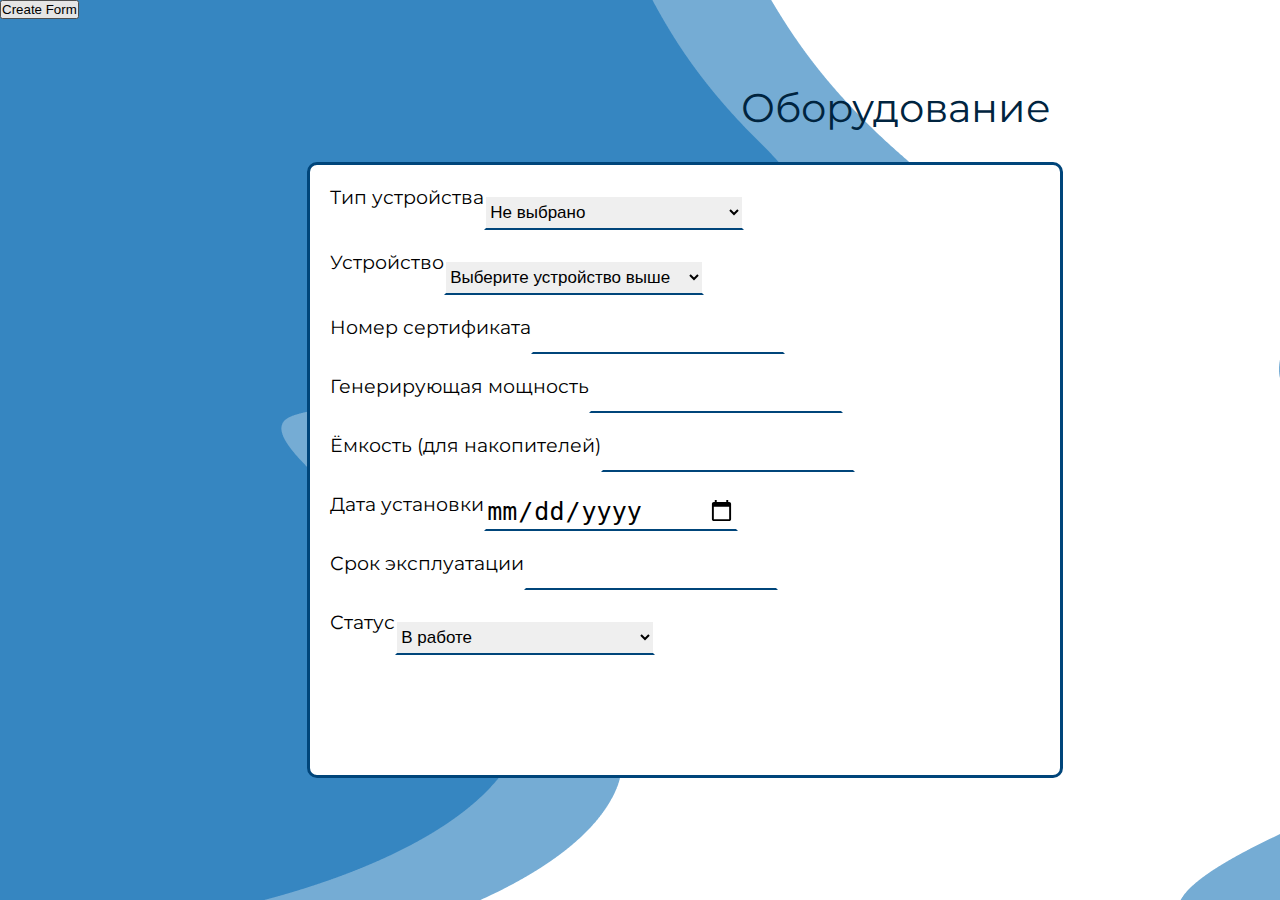
==== Oborydovanue.html @ fd38a4e5 "сделал устройство" ====
<!DOCTYPE html>
<html lang="en">
<head>
    <meta charset="UTF-8">
    <meta name="viewport" content="width=device-width, initial-scale=1.0">
    <title>Document</title>
    <link rel="stylesheet" href="CSS/Oborydovanue.css">
    <link href="https://fonts.googleapis.com/css2?family=Montserrat&display=swap" rel="stylesheet">
    <script>
        function createForm() {
            var form = document.createElement("form");
            var divL = document.createElement("div");
            var div = document.createElement("div");
            var p = document.createElement("p");
            var selectf = document.createElement("select"); 
            var option0 = document.createElement("option");
            var option1 = document.createElement("option"); 
            var option2 = document.createElement("option"); 
            var option3 = document.createElement("option");
            var div1 = document.createElement("div");  
            var p1 = document.createElement("p");  
            var selects = document.createElement("select");
            var optiond = document.createElement("option");                                                                
    
            form.setAttribute("method", "post");
            divL.setAttribute("class", "LogIn");
            div.setAttribute("class", "div");
            selectf.setAttribute("id", "first");
            option0.setAttribute("value", "option0");
            option1.setAttribute("value", "option1");
            option2.setAttribute("value", "option2");
            option3.setAttribute("value", "option3");
            div1.setAttribute("class", "div");
            selects.setAttribute("id", "second");
            optiond.setAttribute("value", "default");

            p.textContent = "Тип устройства";
            option0.textContent = "Не выбрано";
            option1.textContent = "Генерирующие оборудование";
            option2.textContent = "Накопитель";
            option3.textContent = "Преобразователь";
            p1.textContent = "Устройство";
            optiond.textContent = "Выберите устройство выше";

            form.appendChild(divL);
            divL.appendChild(div);
            div.appendChild(p);
            div.appendChild(selectf);
            selectf.appendChild(option0);
            selectf.appendChild(option1);
            selectf.appendChild(option2);
            selectf.appendChild(option3);

            divL.appendChild(div1);
            div1.appendChild(p1);
            div1.appendChild(selects);
            selects.appendChild(optiond);

            document.body.appendChild(form);
        }
    </script>
    
</head>
<body>
    <button onclick="createForm()">Create Form</button>
    <p id="send">Оборудование</p>
    <form action="">
        <div class="LogIn">
            <div class="div">
                <p>Тип устройства</p>
                <select id="first">
                    <option value="option0">Не выбрано</option>
                    <option value="option1">Генерирующие оборудование</option>
                    <option value="option2">Накопитель</option>
                    <option value="option3">Преобразователь</option>
                </select>
            </div>
            <div class="div">
                <p>Устройство</p>
                <select id="second">
                    <option value="default">Выберите устройство выше</option>
                </select>
            </div>
            <script>
                const firstDropdown = document.getElementById("first");
                const secondDropdown = document.getElementById("second");             
                firstDropdown.addEventListener("change", function() {
                    const selectedValue = firstDropdown.value;
                    let options = [];              
                    if (selectedValue === "option1") {
                        options = ["Солнечные панели", "Дизельный генератор", "Ветряной генератор", "Гидрогенератор"];
                    } else if (selectedValue === "option2") {
                        options = ["Накопитель энергии", "Электромобиль"];
                    } else if (selectedValue === "option3") {
                        options = ["Инвертор", "Активный фильтр"];
                    } else if (selectedValue === "option0") {
                        options = ["Выберите устройство выше"]
                    }
                    secondDropdown.innerHTML = "";
                    options.forEach(function(option) {
                        const optionElement = document.createElement("option");
                        optionElement.value = option;
                        optionElement.text = option;
                        secondDropdown.appendChild(optionElement);
                    });
                });
            </script>
            <div class="div">
                <p>Номер сертификата</p>
                <input type="text" maxlength="6" minlength="6">
            </div>
            <div class="div">
                <p>Генерирующая мощность</p>
                <input type="text">
            </div>
            <div class="div">
                <p>Ёмкость (для накопителей)</p>
                <input type="text">
            </div>
            <div class="div">
                <p>Дата установки</p>
                <input type="date">
            </div>
            <div class="div">
               <p>Срок эксплуатации</p>
               <input type="text">
             </div>
             <div class="div">
                <p>Статус</p>
                <select>
                    <option>В работе</option>
                    <option>В ремонте</option>
                </select>
            </div>
        </div>
    </from>
</body>
</html>
---- CSS/Oborydovanue.css ----
*{
    padding: 0;
    margin: 0;
}

html{
    background-image: url(../img/vxod1.png);
    background-size: cover;
    height: 100%;
}

#send{
    color: #00243f;
    font-size: 40px;
    margin-top: 5%;
    margin-left: 40%;
    font-family: 'Montserrat', sans-serif;
}

.LogIn{
    background: white;
    width: 750px;
    height: 610px;
    border-radius: 10px;
    border-style: solid;
    border-color: #00457a;
    border-width: 3px;
    margin-top: 30px;
    margin-left: 24%;
}

select{
    height: 35px;
    width: 260px;
    border-width: 2px;
    border-style: solid;
    font-size: 17px;
    border-color: white white #00457a white;
    margin-top: 10px;
}

.div{
    display: inline-flex;
    padding-top: 20px;
    padding-left: 20px;
}

input{
    height: 35px;
    width: 250px;
    border-width: 2px;
    border-style: solid;
    font-size: 25px;
    border-color: white white #00457a white;
}

p{
    font-size: 120%;
    text-align: center;
    font-family: 'Montserrat', sans-serif;
}
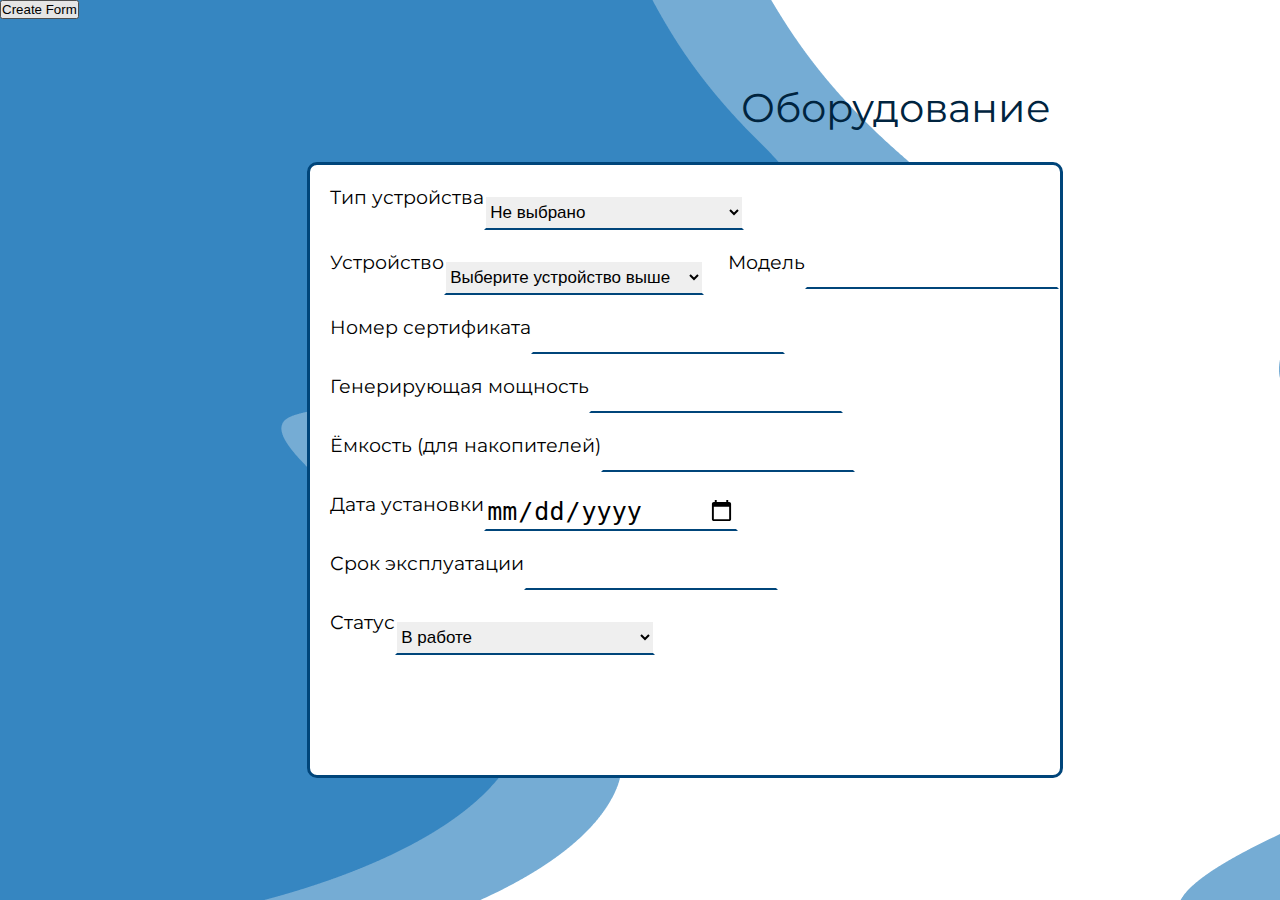
==== commit 5b27f9cd: "сделал номер сертфиката" ====
--- a/Oborydovanue.html
+++ b/Oborydovanue.html
@@ -20,7 +20,13 @@
             var div1 = document.createElement("div");  
             var p1 = document.createElement("p");  
             var selects = document.createElement("select");
-            var optiond = document.createElement("option");                                                                
+            var optiond = document.createElement("option"); 
+            var div2 = document.createElement("div");  
+            var p2 = document.createElement("p"); 
+            var input2 = document.createElement("input"); 
+            var div3 = document.createElement("div");  
+            var p3 = document.createElement("p"); 
+            var input3 = document.createElement("input");                                                            
     
             form.setAttribute("method", "post");
             divL.setAttribute("class", "LogIn");
@@ -33,6 +39,12 @@
             div1.setAttribute("class", "div");
             selects.setAttribute("id", "second");
             optiond.setAttribute("value", "default");
+            div2.setAttribute("class", "div");
+            input2.setAttribute("type", "text");
+            div3.setAttribute("class", "div");
+            input3.setAttribute("type", "text");
+            input3.setAttribute("maxlength", "6");
+            input3.setAttribute("minlength", "6");
 
             p.textContent = "Тип устройства";
             option0.textContent = "Не выбрано";
@@ -41,6 +53,8 @@
             option3.textContent = "Преобразователь";
             p1.textContent = "Устройство";
             optiond.textContent = "Выберите устройство выше";
+            p2.textContent = "Модель";
+            p3.textContent = "Номер сертификата";
 
             form.appendChild(divL);
             divL.appendChild(div);
@@ -55,6 +69,14 @@
             div1.appendChild(p1);
             div1.appendChild(selects);
             selects.appendChild(optiond);
+
+            divL.appendChild(div2);
+            div2.appendChild(p2);
+            div2.appendChild(input2);
+
+            divL.appendChild(div3);
+            div3.appendChild(p3);
+            div3.appendChild(input3);
 
             document.body.appendChild(form);
         }
@@ -106,6 +128,10 @@
                 });
             </script>
             <div class="div">
+                <p>Модель</p>
+                <input type="text">
+            </div>
+            <div class="div">
                 <p>Номер сертификата</p>
                 <input type="text" maxlength="6" minlength="6">
             </div>
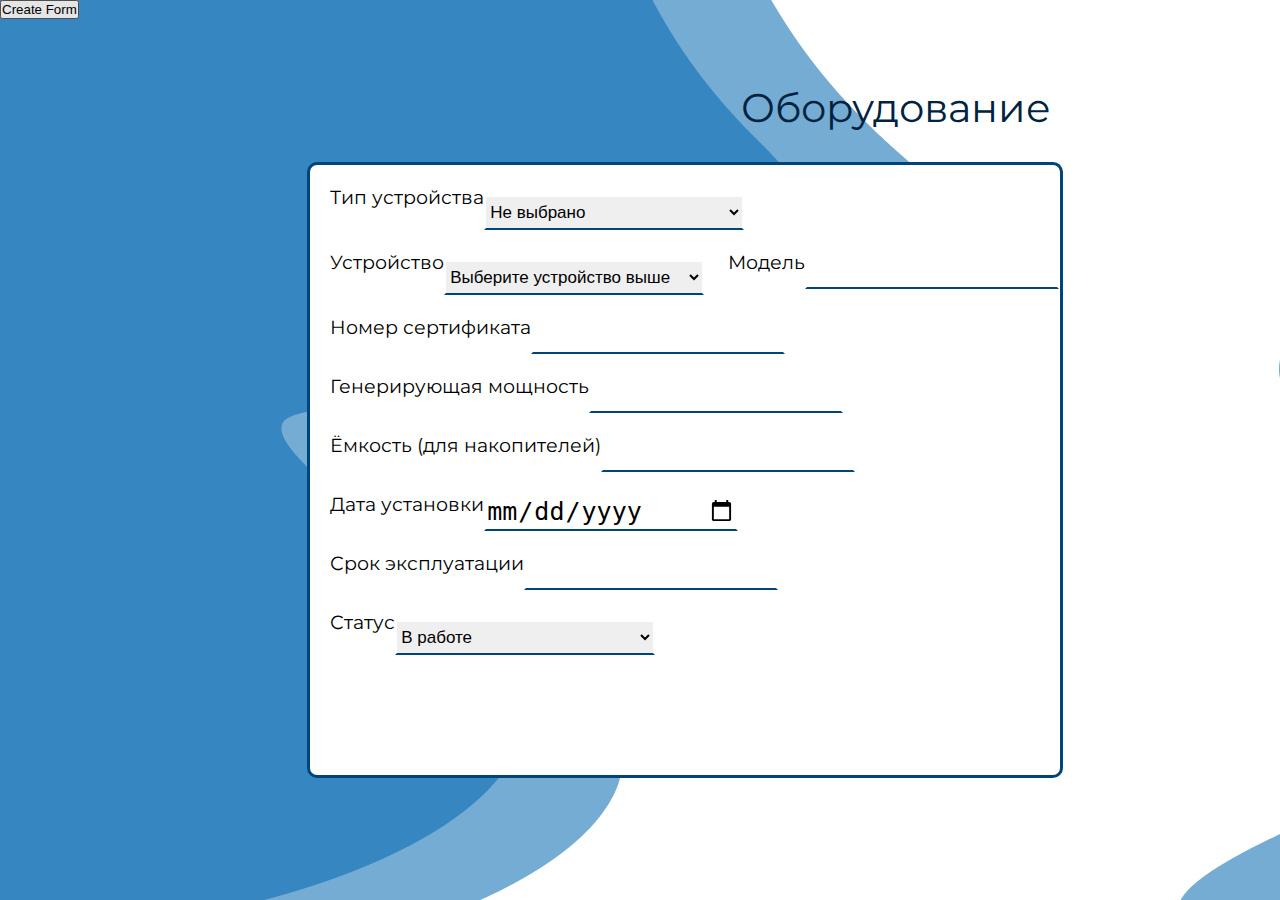
==== commit be254e25: "сделал ёмкость" ====
--- a/Oborydovanue.html
+++ b/Oborydovanue.html
@@ -26,7 +26,13 @@
             var input2 = document.createElement("input"); 
             var div3 = document.createElement("div");  
             var p3 = document.createElement("p"); 
-            var input3 = document.createElement("input");                                                            
+            var input3 = document.createElement("input");  
+            var div4 = document.createElement("div");  
+            var p4 = document.createElement("p"); 
+            var input4 = document.createElement("input");  
+            var div5 = document.createElement("div");  
+            var p5 = document.createElement("p"); 
+            var input5 = document.createElement("input");                                                           
     
             form.setAttribute("method", "post");
             divL.setAttribute("class", "LogIn");
@@ -45,6 +51,10 @@
             input3.setAttribute("type", "text");
             input3.setAttribute("maxlength", "6");
             input3.setAttribute("minlength", "6");
+            div4.setAttribute("class", "div");
+            input4.setAttribute("type", "text");
+            div5.setAttribute("class", "div");
+            input5.setAttribute("type", "text");
 
             p.textContent = "Тип устройства";
             option0.textContent = "Не выбрано";
@@ -55,6 +65,8 @@
             optiond.textContent = "Выберите устройство выше";
             p2.textContent = "Модель";
             p3.textContent = "Номер сертификата";
+            p4.textContent = "Генерирующая мощность";
+            p5.textContent = "Ёмкость (для накопителей)";
 
             form.appendChild(divL);
             divL.appendChild(div);
@@ -77,6 +89,14 @@
             divL.appendChild(div3);
             div3.appendChild(p3);
             div3.appendChild(input3);
+
+            divL.appendChild(div4);
+            div4.appendChild(p4);
+            div4.appendChild(input4);
+
+            divL.appendChild(div5);
+            div5.appendChild(p5);
+            div5.appendChild(input5);
 
             document.body.appendChild(form);
         }
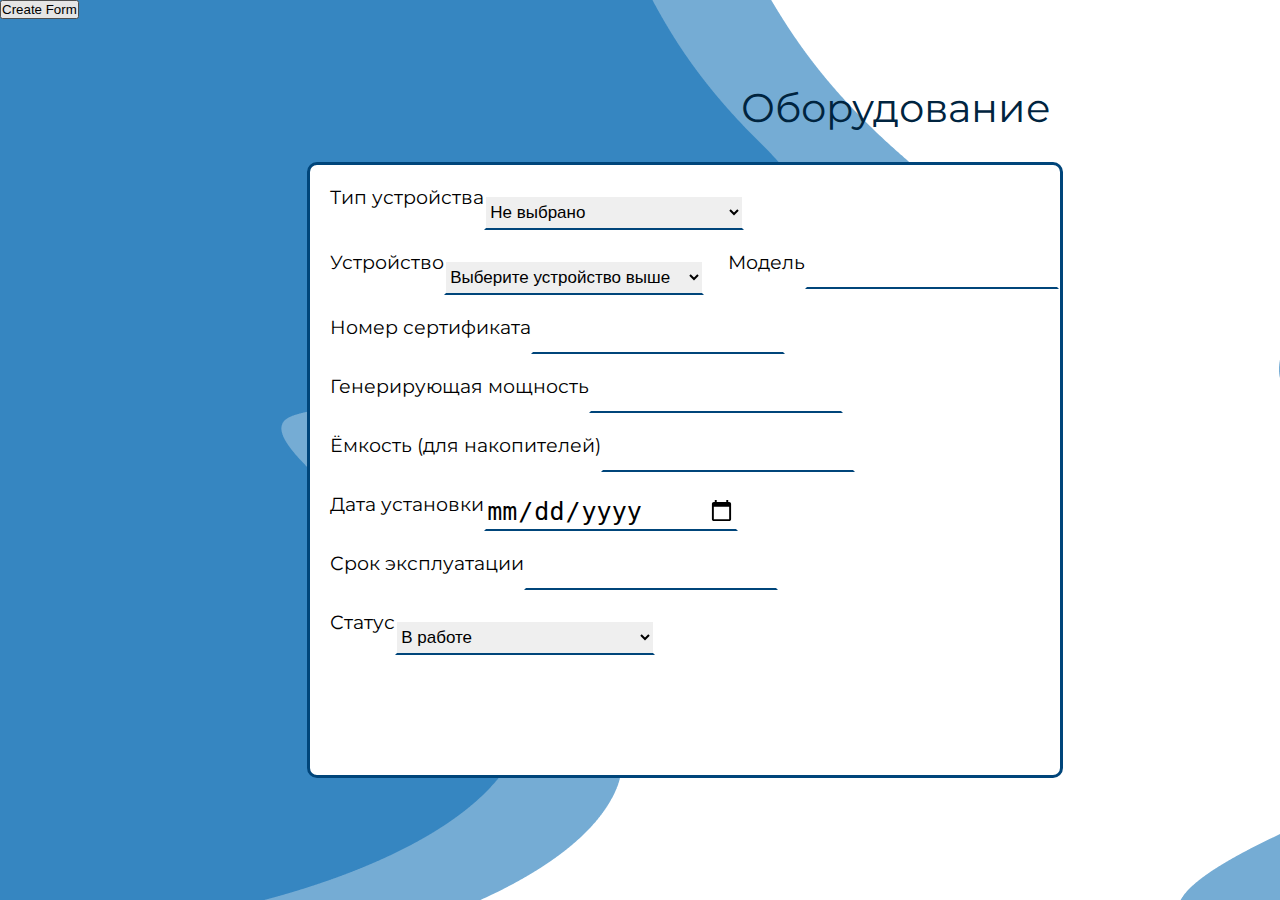
==== commit d218728f: "сделал дату установки и срок эксплуатации" ====
--- a/Oborydovanue.html
+++ b/Oborydovanue.html
@@ -32,7 +32,13 @@
             var input4 = document.createElement("input");  
             var div5 = document.createElement("div");  
             var p5 = document.createElement("p"); 
-            var input5 = document.createElement("input");                                                           
+            var input5 = document.createElement("input");   
+            var div6 = document.createElement("div");  
+            var p6 = document.createElement("p"); 
+            var input6 = document.createElement("input");
+            var div7 = document.createElement("div");  
+            var p7 = document.createElement("p"); 
+            var input7 = document.createElement("input");                                                        
     
             form.setAttribute("method", "post");
             divL.setAttribute("class", "LogIn");
@@ -55,6 +61,10 @@
             input4.setAttribute("type", "text");
             div5.setAttribute("class", "div");
             input5.setAttribute("type", "text");
+            div6.setAttribute("class", "div");
+            input6.setAttribute("type", "date");
+            div7.setAttribute("class", "div");
+            input7.setAttribute("type", "text");
 
             p.textContent = "Тип устройства";
             option0.textContent = "Не выбрано";
@@ -67,6 +77,8 @@
             p3.textContent = "Номер сертификата";
             p4.textContent = "Генерирующая мощность";
             p5.textContent = "Ёмкость (для накопителей)";
+            p6.textContent = "Дата установки";
+            p7.textContent = "Срок эксплуатации";
 
             form.appendChild(divL);
             divL.appendChild(div);
@@ -97,6 +109,14 @@
             divL.appendChild(div5);
             div5.appendChild(p5);
             div5.appendChild(input5);
+
+            divL.appendChild(div6);
+            div6.appendChild(p6);
+            div6.appendChild(input6);
+
+            divL.appendChild(div7);
+            div7.appendChild(p7);
+            div7.appendChild(input7);
 
             document.body.appendChild(form);
         }
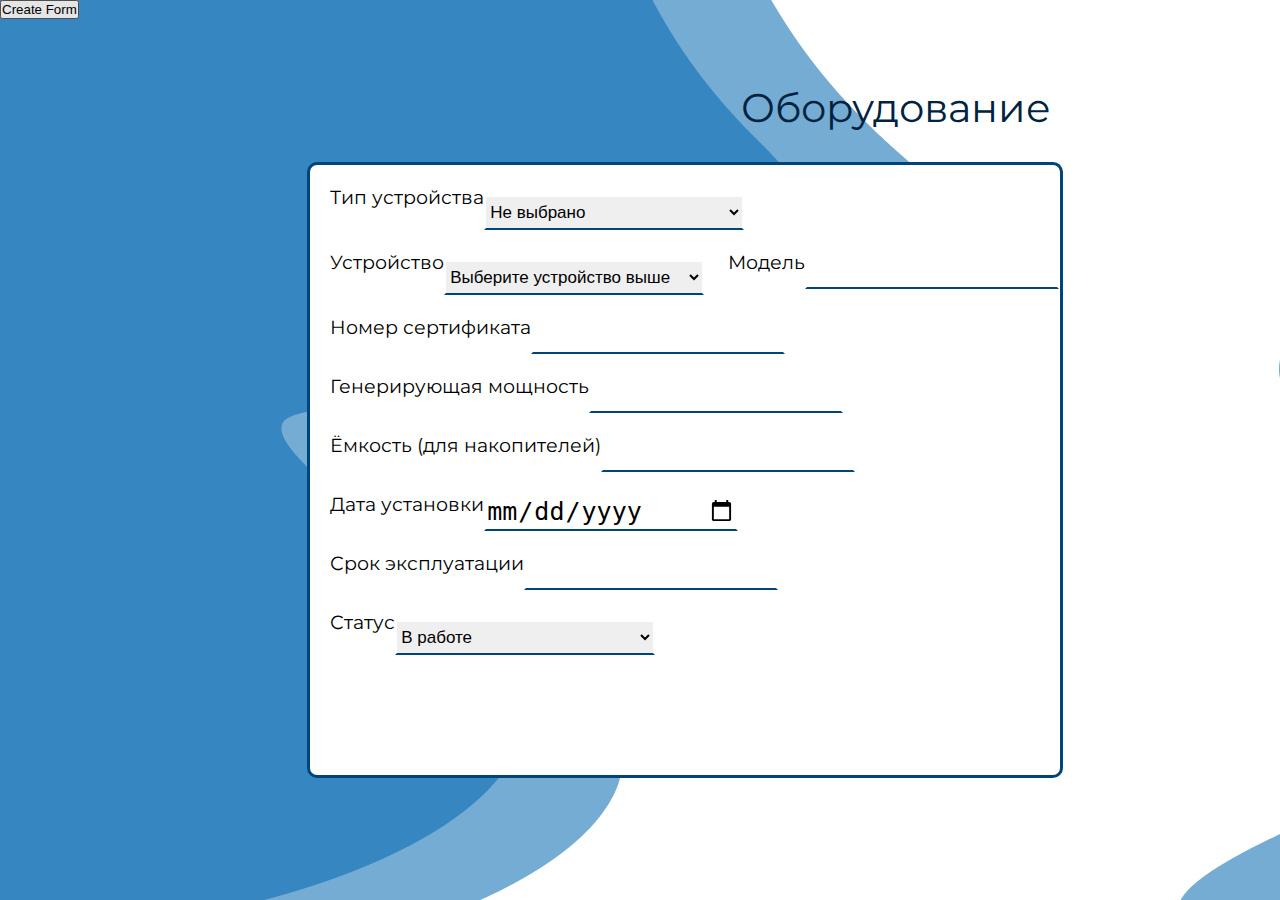
==== commit 0ab2871e: "сделал статус" ====
--- a/Oborydovanue.html
+++ b/Oborydovanue.html
@@ -38,7 +38,12 @@
             var input6 = document.createElement("input");
             var div7 = document.createElement("div");  
             var p7 = document.createElement("p"); 
-            var input7 = document.createElement("input");                                                        
+            var input7 = document.createElement("input");
+            var div8 = document.createElement("div");
+            var p8 = document.createElement("p");
+            var select = document.createElement("select"); 
+            var option8 = document.createElement("option");
+            var option8_1 = document.createElement("option");                                                         
     
             form.setAttribute("method", "post");
             divL.setAttribute("class", "LogIn");
@@ -65,6 +70,7 @@
             input6.setAttribute("type", "date");
             div7.setAttribute("class", "div");
             input7.setAttribute("type", "text");
+            div8.setAttribute("class", "div");
 
             p.textContent = "Тип устройства";
             option0.textContent = "Не выбрано";
@@ -79,6 +85,9 @@
             p5.textContent = "Ёмкость (для накопителей)";
             p6.textContent = "Дата установки";
             p7.textContent = "Срок эксплуатации";
+            p8.textContent = "Статус";
+            option8.textContent = "В работе";
+            option8_1.textContent = "В ремонте";
 
             form.appendChild(divL);
             divL.appendChild(div);
@@ -117,6 +126,12 @@
             divL.appendChild(div7);
             div7.appendChild(p7);
             div7.appendChild(input7);
+
+            divL.appendChild(div8);
+            div8.appendChild(p8);
+            div8.appendChild(select);
+            select.appendChild(option8);
+            select.appendChild(option8_1);
 
             document.body.appendChild(form);
         }
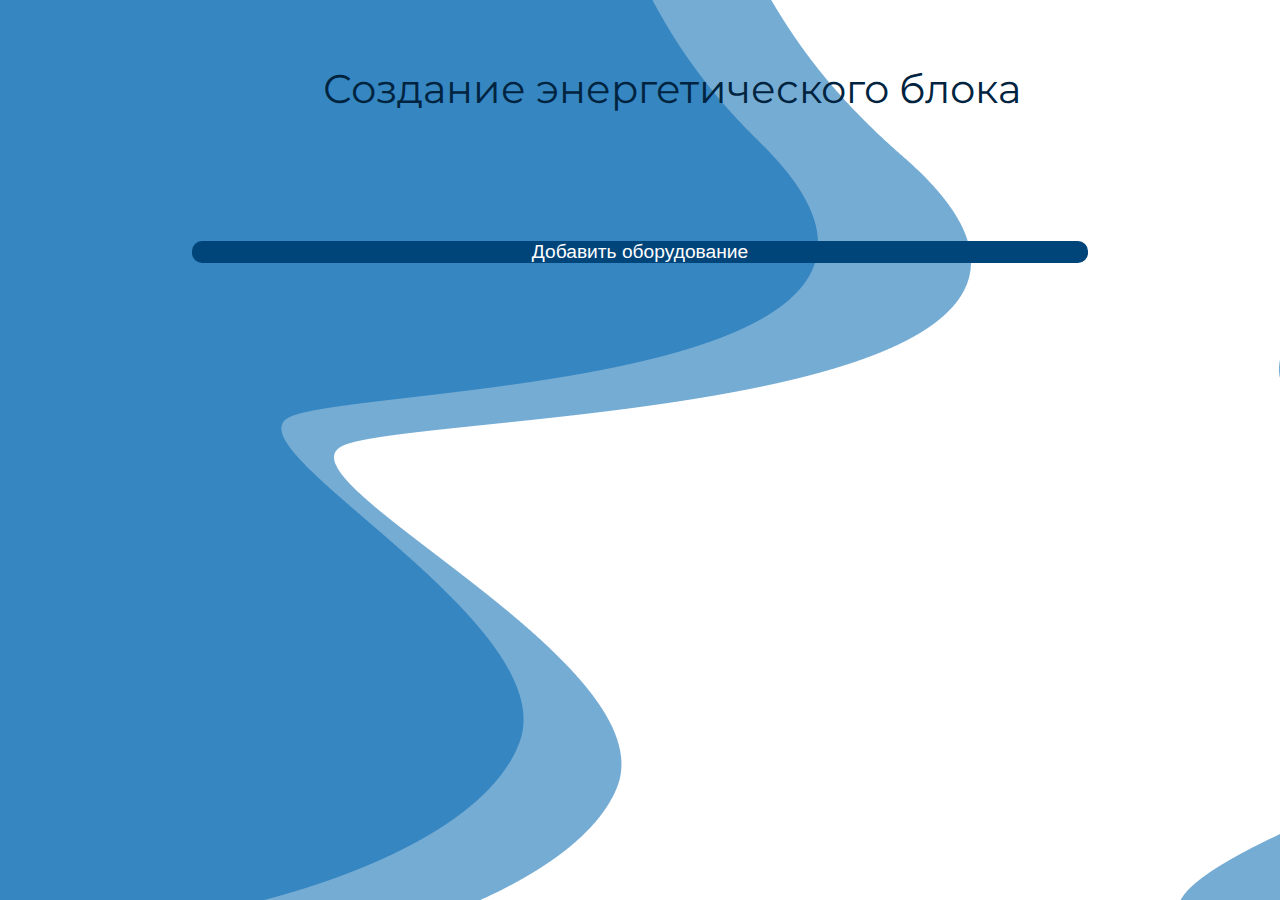
==== commit 40df2b97: "сделано добавление форм" ====
--- a/Oborydovanue.html
+++ b/Oborydovanue.html
@@ -133,87 +133,35 @@
             select.appendChild(option8);
             select.appendChild(option8_1);
 
+            const firstDropdown = selectf;
+            const secondDropdown = selects;     
+            firstDropdown.addEventListener("change", function() {
+                const selectedValue = firstDropdown.value;
+                let options = [];              
+                if (selectedValue === "option1") {
+                    options = ["Солнечные панели", "Дизельный генератор", "Ветряной генератор", "Гидрогенератор"];
+                } else if (selectedValue === "option2") {
+                    options = ["Накопитель энергии", "Электромобиль"];
+                } else if (selectedValue === "option3") {
+                    options = ["Инвертор", "Активный фильтр"];
+                } else if (selectedValue === "option0") {
+                    options = ["Выберите устройство выше"]
+                }
+                secondDropdown.innerHTML = "";
+                options.forEach(function(option) {
+                    const optionElement = document.createElement("option");
+                    optionElement.value = option;
+                    optionElement.text = option;
+                    secondDropdown.appendChild(optionElement);
+                });
+            });
             document.body.appendChild(form);
         }
     </script>
     
 </head>
 <body>
-    <button onclick="createForm()">Create Form</button>
-    <p id="send">Оборудование</p>
-    <form action="">
-        <div class="LogIn">
-            <div class="div">
-                <p>Тип устройства</p>
-                <select id="first">
-                    <option value="option0">Не выбрано</option>
-                    <option value="option1">Генерирующие оборудование</option>
-                    <option value="option2">Накопитель</option>
-                    <option value="option3">Преобразователь</option>
-                </select>
-            </div>
-            <div class="div">
-                <p>Устройство</p>
-                <select id="second">
-                    <option value="default">Выберите устройство выше</option>
-                </select>
-            </div>
-            <script>
-                const firstDropdown = document.getElementById("first");
-                const secondDropdown = document.getElementById("second");             
-                firstDropdown.addEventListener("change", function() {
-                    const selectedValue = firstDropdown.value;
-                    let options = [];              
-                    if (selectedValue === "option1") {
-                        options = ["Солнечные панели", "Дизельный генератор", "Ветряной генератор", "Гидрогенератор"];
-                    } else if (selectedValue === "option2") {
-                        options = ["Накопитель энергии", "Электромобиль"];
-                    } else if (selectedValue === "option3") {
-                        options = ["Инвертор", "Активный фильтр"];
-                    } else if (selectedValue === "option0") {
-                        options = ["Выберите устройство выше"]
-                    }
-                    secondDropdown.innerHTML = "";
-                    options.forEach(function(option) {
-                        const optionElement = document.createElement("option");
-                        optionElement.value = option;
-                        optionElement.text = option;
-                        secondDropdown.appendChild(optionElement);
-                    });
-                });
-            </script>
-            <div class="div">
-                <p>Модель</p>
-                <input type="text">
-            </div>
-            <div class="div">
-                <p>Номер сертификата</p>
-                <input type="text" maxlength="6" minlength="6">
-            </div>
-            <div class="div">
-                <p>Генерирующая мощность</p>
-                <input type="text">
-            </div>
-            <div class="div">
-                <p>Ёмкость (для накопителей)</p>
-                <input type="text">
-            </div>
-            <div class="div">
-                <p>Дата установки</p>
-                <input type="date">
-            </div>
-            <div class="div">
-               <p>Срок эксплуатации</p>
-               <input type="text">
-             </div>
-             <div class="div">
-                <p>Статус</p>
-                <select>
-                    <option>В работе</option>
-                    <option>В ремонте</option>
-                </select>
-            </div>
-        </div>
-    </from>
+    <p id="send">Создание энергетического блока</p>
+    <button onclick="createForm()">Добавить оборудование</button>
 </body>
 </html>--- a/CSS/Oborydovanue.css
+++ b/CSS/Oborydovanue.css
@@ -13,7 +13,7 @@
     color: #00243f;
     font-size: 40px;
     margin-top: 5%;
-    margin-left: 40%;
+    margin-left: 5%;
     font-family: 'Montserrat', sans-serif;
 }
 
@@ -58,4 +58,15 @@
     font-size: 120%;
     text-align: center;
     font-family: 'Montserrat', sans-serif;
+}
+
+button{
+    border-style: none;
+    width: 70%;
+    margin-left: 15%;
+    font-size: 120%;
+    margin-top: 10%;
+    border-radius: 10px;
+    color: white;
+    background: #00457a;
 }